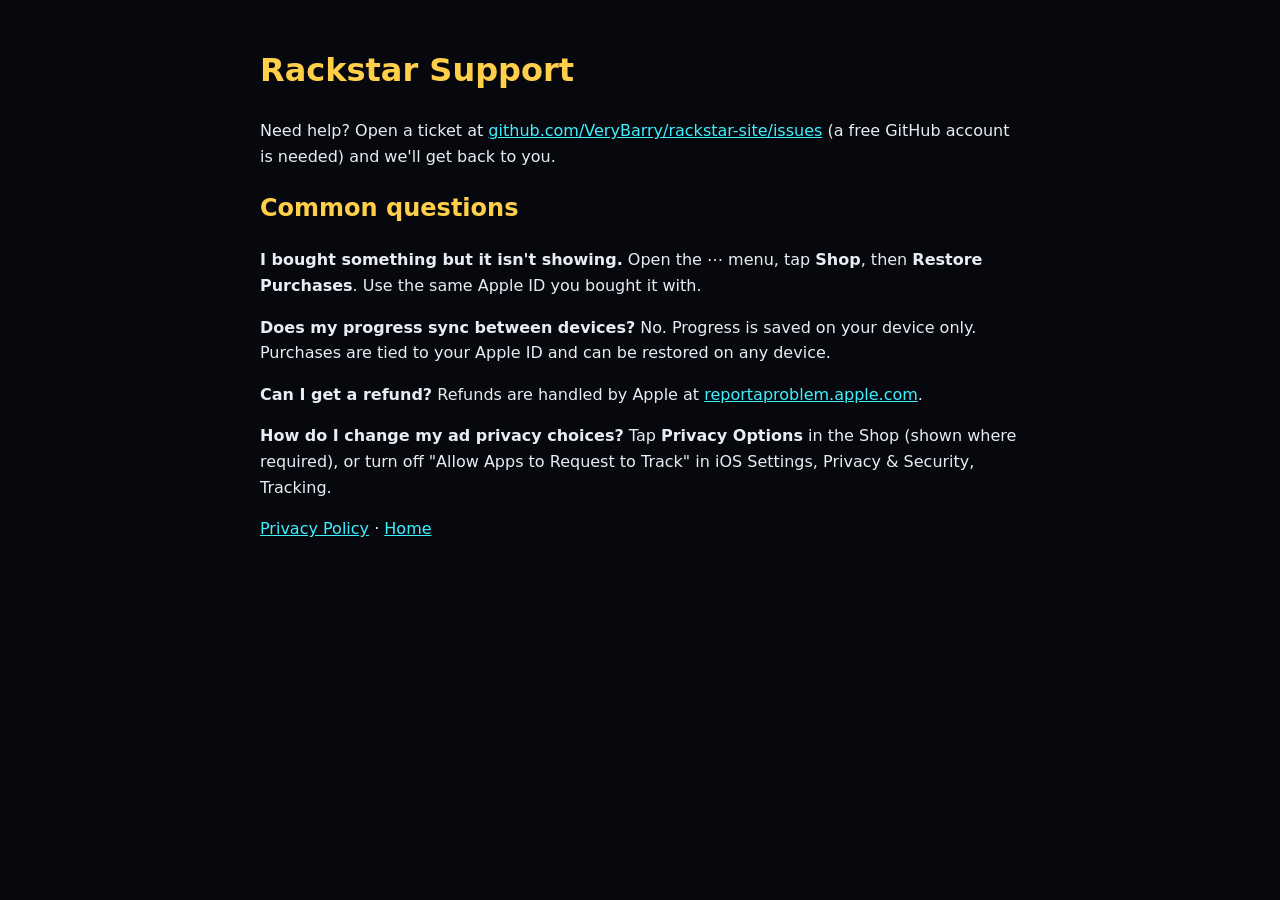
==== support.html @ ed1d930f "Rackstar site: privacy policy, support, app-ads.txt" ====
<!doctype html><html lang="en"><head><meta charset="utf-8"><meta name="viewport" content="width=device-width,initial-scale=1"><title>Rackstar Support</title><link rel="stylesheet" href="style.css"></head><body>
<h1>Rackstar Support</h1>
<p>Need help? Open a ticket at <a href="https://github.com/VeryBarry/rackstar-site/issues">github.com/VeryBarry/rackstar-site/issues</a> (a free GitHub account is needed) and we'll get back to you.</p>
<h2>Common questions</h2>
<p><b>I bought something but it isn't showing.</b> Open the ⋯ menu, tap <b>Shop</b>, then <b>Restore Purchases</b>. Use the same Apple ID you bought it with.</p>
<p><b>Does my progress sync between devices?</b> No. Progress is saved on your device only. Purchases are tied to your Apple ID and can be restored on any device.</p>
<p><b>Can I get a refund?</b> Refunds are handled by Apple at <a href="https://reportaproblem.apple.com">reportaproblem.apple.com</a>.</p>
<p><b>How do I change my ad privacy choices?</b> Tap <b>Privacy Options</b> in the Shop (shown where required), or turn off "Allow Apps to Request to Track" in iOS Settings, Privacy &amp; Security, Tracking.</p>
<p><a href="privacy.html">Privacy Policy</a> · <a href="index.html">Home</a></p></body></html>
---- style.css ----
body{font:16px/1.6 system-ui,-apple-system,sans-serif;max-width:760px;margin:0 auto;padding:24px;background:#07080d;color:#e9ecf3}a{color:#3ff0ff}h1,h2{color:#ffcf4a}small{opacity:.7}
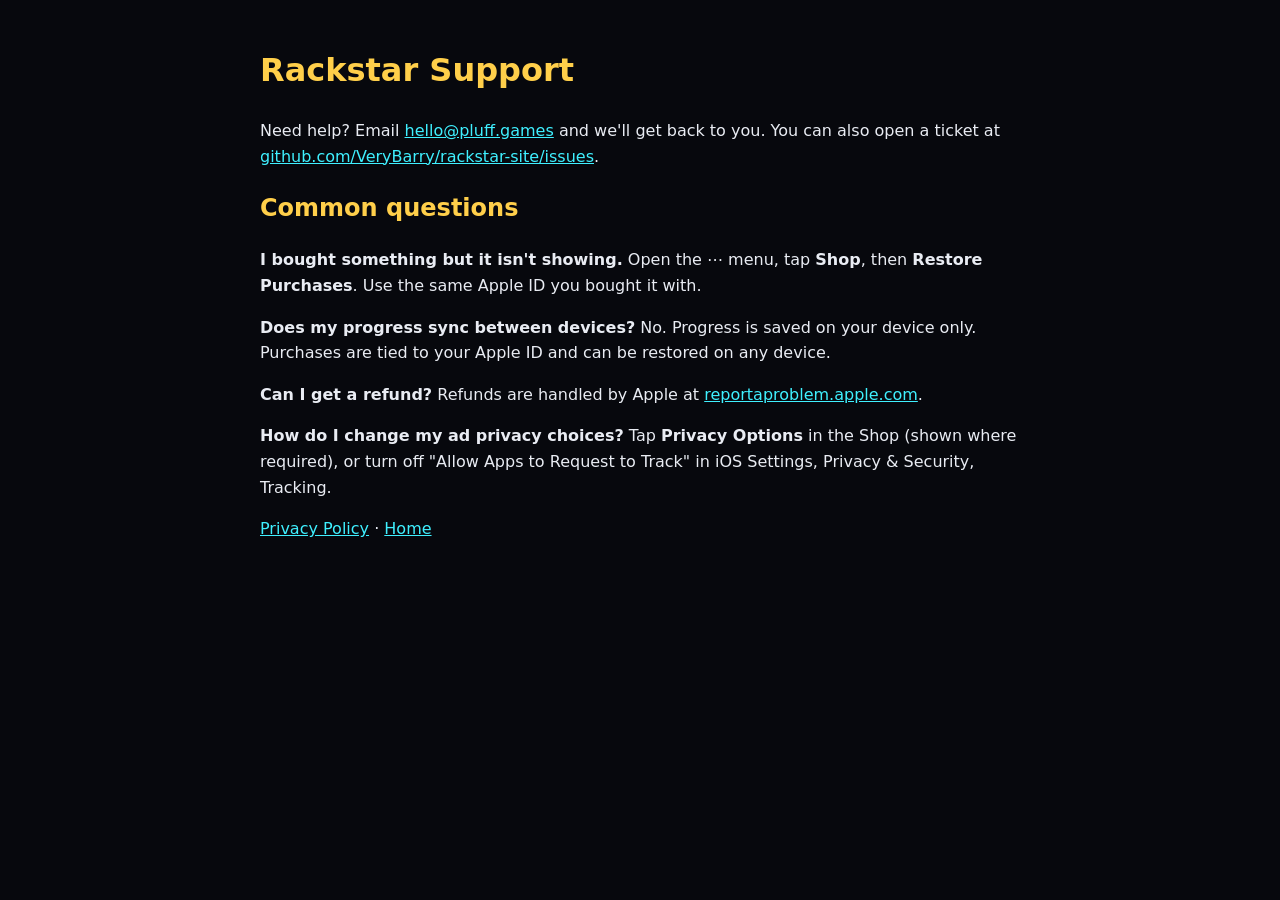
==== commit d7fb8cfd: "Add hello@pluff.games as the support and privacy contact Support and privacy questions could only go" ====
--- a/support.html
+++ b/support.html
@@ -1,6 +1,6 @@
 <!doctype html><html lang="en"><head><meta charset="utf-8"><meta name="viewport" content="width=device-width,initial-scale=1"><title>Rackstar Support</title><link rel="stylesheet" href="style.css"></head><body>
 <h1>Rackstar Support</h1>
-<p>Need help? Open a ticket at <a href="https://github.com/VeryBarry/rackstar-site/issues">github.com/VeryBarry/rackstar-site/issues</a> (a free GitHub account is needed) and we'll get back to you.</p>
+<p>Need help? Email <a href="mailto:hello@pluff.games">hello@pluff.games</a> and we'll get back to you. You can also open a ticket at <a href="https://github.com/VeryBarry/rackstar-site/issues">github.com/VeryBarry/rackstar-site/issues</a>.</p>
 <h2>Common questions</h2>
 <p><b>I bought something but it isn't showing.</b> Open the ⋯ menu, tap <b>Shop</b>, then <b>Restore Purchases</b>. Use the same Apple ID you bought it with.</p>
 <p><b>Does my progress sync between devices?</b> No. Progress is saved on your device only. Purchases are tied to your Apple ID and can be restored on any device.</p>
